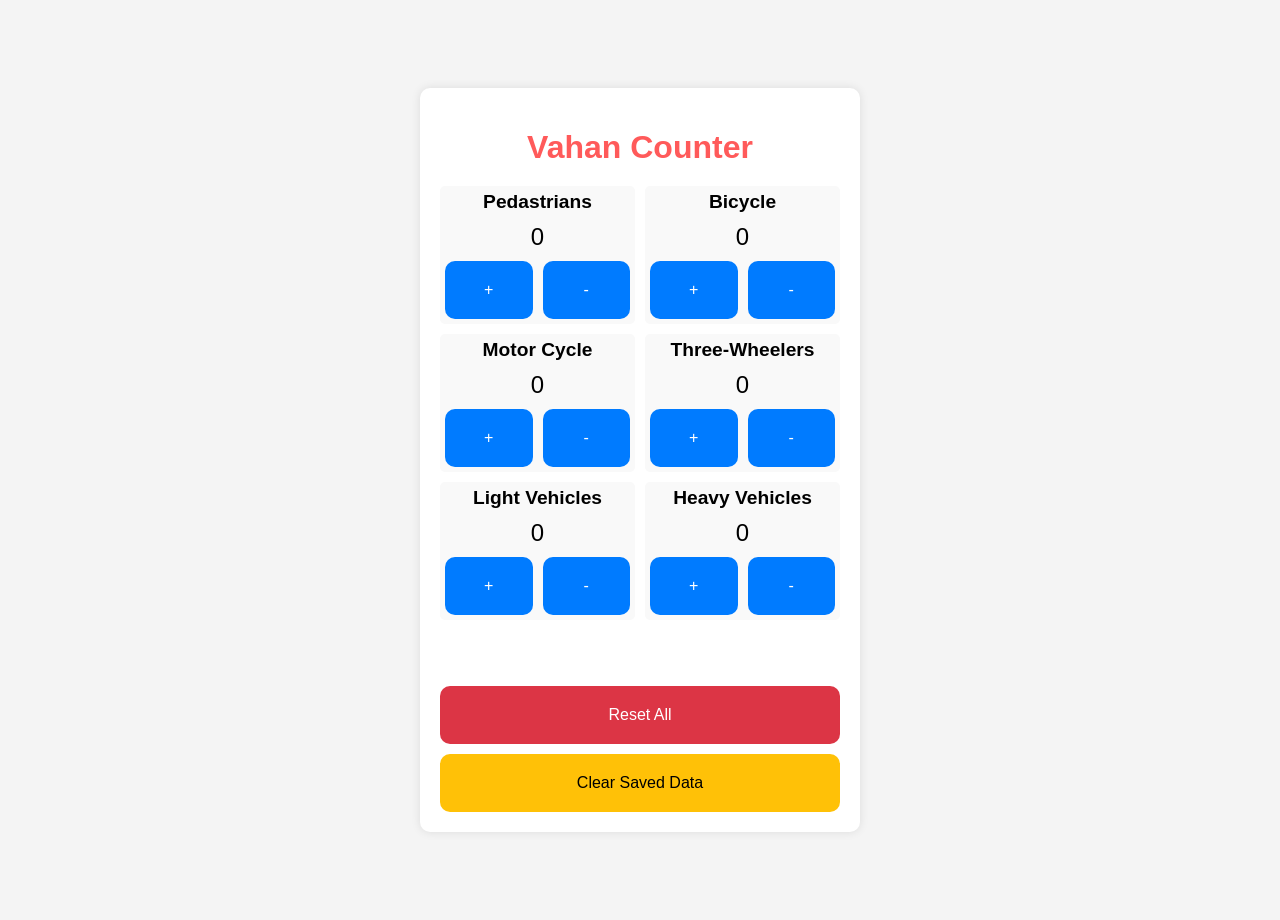
==== index1.html @ 2d7b7f66 "Add counting functions" ====
<!DOCTYPE html>
<html lang="en">
<head>
  <meta charset="UTF-8">
  <meta name="viewport" content="width=device-width, initial-scale=1.0">
  <title>Vahan Counter</title>
  <link rel="stylesheet" href="styles1.css">
</head>
<body>
  <div class="container">
    <h1 id="head">Vahan Counter</h1>
    <div class="counter">
      <div class="counter-item">
        <h2>Pedastrians</h2>
        <p id="pedestrian-count">0</p>
        <div class="button-group">
            <button onclick="increment('pedestrian-count')">+</button>
            <button onclick="decrement('pedestrian-count')">-</button>
        </div>
      </div>
      <div class="counter-item">
        <h2>Bicycle</h2>
        <p id="bicycle-count">0</p>
        <div class="button-group">
            <button onclick="increment('bicycle-count')">+</button>
            <button onclick="decrement('bicycle-count')">-</button>
        </div>
      </div>
      <div class="counter-item">
        <h2>Motor Cycle</h2>
        <p id="motor-count">0</p>
        <div class="button-group">
            <button onclick="increment('motor-count')">+</button>
            <button onclick="decrement('motor-count')">-</button>
        </div>
      </div>
      <div class="counter-item">
        <h2>Three-Wheelers</h2>
        <p id="auto-count">0</p>
        <div class="button-group">
            <button onclick="increment('auto-count')">+</button>
            <button onclick="decrement('auto-count')">-</button>
        </div>
      </div>
      <div class="counter-item">
        <h2>Light Vehicles</h2>
        <p id="light-count">0</p>
        <div class="button-group">
            <button onclick="increment('light-count')">+</button>
            <button onclick="decrement('light-count')">-</button>
        </div>
      </div>
      <div class="counter-item">
        <h2>Heavy Vehicles</h2>
        <p id="heavy-count">0</p>
        <div class="button-group">
            <button onclick="increment('heavy-count')">+</button>
            <button onclick="decrement('heavy-count')">-</button>
        </div>
      </div>
      <br><br>
    </div>
    <button class="reset-button" onclick="resetCounts()">Reset All</button>
    <button class="clear-button" onclick="clearStorage()">Clear Saved Data</button>
  </div>
  <script src="script1.js"></script>
</body>
</html>
---- styles1.css ----
body {
    font-family: Arial, sans-serif;
    background-color: #f4f4f4;
    margin: 0;
    padding: 0;
    display: flex;
    justify-content: center;
    align-items: center;
    min-height: 100vh;
    padding: 10px;
  }
  
  .container {
    background-color: #fff;
    padding: 20px;
    border-radius: 10px;
    box-shadow: 0 0 10px rgba(0, 0, 0, 0.1);
    text-align: center;
    width: 100%;
    max-width: 400px;
  }
  
  #head{
    margin-bottom: 20px;
    font-size: 2em;
    color: rgb(255, 90, 90);
  }
  h1 {
    margin-bottom: 20px;
    font-size: 1.5em;
  }
  
  .counter {
    display: grid;
    grid-template-columns: repeat(2, 1fr);
    gap: 10px;
    margin-bottom: 20px;
  }
  
  .counter-item {
    text-align: center;
    padding: 5px;
    background-color: #f9f9f9;
    border-radius: 5px;
  }
  
  h2 {
    margin: 0;
    font-size: 1.2em;
  }
  
  p {
    font-size: 1.5em;
    margin: 10px 0;
  }

  .button-group {
    display: flex;
    gap: 10px;
    justify-content: center;
  }
  
  button {
    background-color: #007bff;
    color: #fff;
    border: none;
    padding: 20px 20px;
    border-radius: 10px;
    cursor: pointer;
    font-size: 1em;
    width: 100%;
  }
  
  button:hover {
    background-color: #0056b3;
  }
  
  .reset-button {
    background-color: #dc3545;
    width: 100%;
  }
  
  .reset-button:hover {
    background-color: #c82333;
  }

  .clear-button {
    background-color: #ffc107;
    color: #000;
    width: 100%;
    margin-top: 10px;
  }
  
  .clear-button:hover {
    background-color: #e0a800;
  }
  
  /* Media Query for Smaller Screens */
  @media (max-width: 480px) {
    h1 {
      font-size: 1.2em;
    }
  
    .counter {
      grid-template-columns: 1fr;
    }
  
    .counter-item {
      padding: 8px;
    }
  
    h2 {
      font-size: 1em;
    }
  
    p {
      font-size: 1.2em;
    }
  
    button {
      padding: 8px 16px;
      font-size: 0.9em;
    }
  }
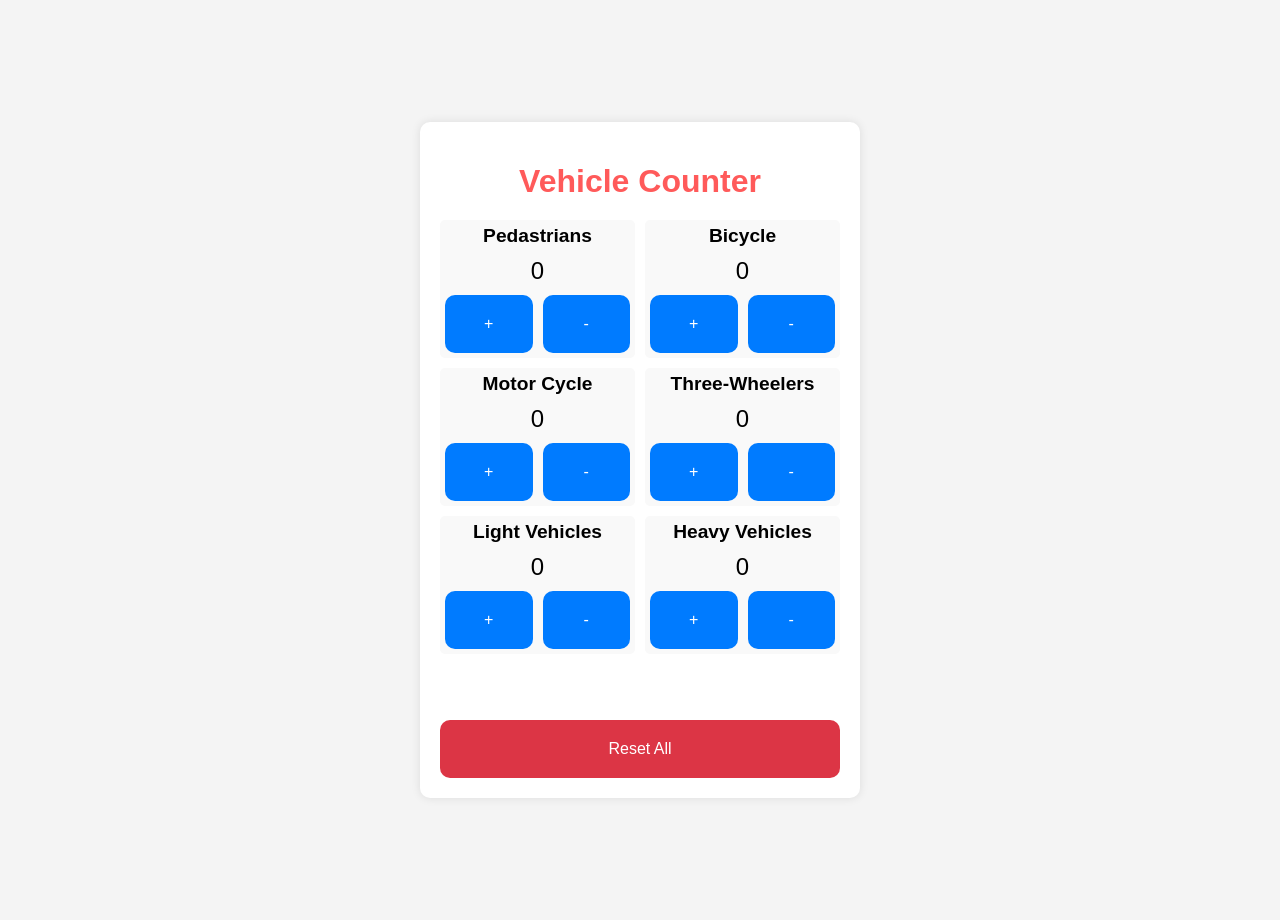
==== commit bc70d612: "redefined" ====
--- a/index1.html
+++ b/index1.html
@@ -3,12 +3,12 @@
 <head>
   <meta charset="UTF-8">
   <meta name="viewport" content="width=device-width, initial-scale=1.0">
-  <title>Vahan Counter</title>
+  <title>Vehicle and Pedestrian Counter</title>
   <link rel="stylesheet" href="styles1.css">
 </head>
 <body>
   <div class="container">
-    <h1 id="head">Vahan Counter</h1>
+    <h1 id="head">Vehicle Counter</h1>
     <div class="counter">
       <div class="counter-item">
         <h2>Pedastrians</h2>
@@ -61,7 +61,6 @@
       <br><br>
     </div>
     <button class="reset-button" onclick="resetCounts()">Reset All</button>
-    <button class="clear-button" onclick="clearStorage()">Clear Saved Data</button>
   </div>
   <script src="script1.js"></script>
 </body>
--- a/styles1.css
+++ b/styles1.css
@@ -1,4 +1,43 @@
 body {
+    font-family: Arial, sans-serif;
+    background-color: #f4f4f4;
+    margin: 0;
+    padding: 0;
+    display: flex;
+    justify-content: center;
+    align-items: center;
+    min-height: 100vh;
+    padding: 10px;
+  }
+  
+  .container {
+    background-color: #fff;
+    padding: 20px;
+    border-radius: 10px;
+    box-shadow: 0 0 10px rgba(0, 0, 0, 0.1);
+    text-align: center;
+    width: 100%;
+    max-width: 400px;
+  }
+  
+  #head{
+    margin-bottom: 20px;
+    font-size: 2em;
+    color: rgb(255, 90, 90);
+  }
+  h1 {
+    margin-bottom: 20px;
+    font-size: 1.5em;
+  }
+  
+  .counter {
+    display: grid;
+    grid-template-columns: repeat(2, 1fr);
+    gap: 10px;
+    margin-bottom: 20px;
+  }
+  
+  .counter-item {body {
     font-family: Arial, sans-serif;
     background-color: #f4f4f4;
     margin: 0;
@@ -83,6 +122,79 @@
   .reset-button:hover {
     background-color: #c82333;
   }
+  
+  /* Media Query for Smaller Screens */
+  @media (max-width: 480px) {
+    h1 {
+      font-size: 1.2em;
+    }
+  
+    .counter {
+      grid-template-columns: 1fr;
+    }
+  
+    .counter-item {
+      padding: 8px;
+    }
+  
+    h2 {
+      font-size: 1em;
+    }
+  
+    p {
+      font-size: 1.2em;
+    }
+  
+    button {
+      padding: 8px 16px;
+      font-size: 0.9em;
+    }
+  }
+    text-align: center;
+    padding: 5px;
+    background-color: #f9f9f9;
+    border-radius: 5px;
+  }
+  
+  h2 {
+    margin: 0;
+    font-size: 1.2em;
+  }
+  
+  p {
+    font-size: 1.5em;
+    margin: 10px 0;
+  }
+
+  .button-group {
+    display: flex;
+    gap: 10px;
+    justify-content: center;
+  }
+  
+  button {
+    background-color: #007bff;
+    color: #fff;
+    border: none;
+    padding: 20px 20px;
+    border-radius: 10px;
+    cursor: pointer;
+    font-size: 1em;
+    width: 100%;
+  }
+  
+  button:hover {
+    background-color: #0056b3;
+  }
+  
+  .reset-button {
+    background-color: #dc3545;
+    width: 100%;
+  }
+  
+  .reset-button:hover {
+    background-color: #c82333;
+  }
 
   .clear-button {
     background-color: #ffc107;
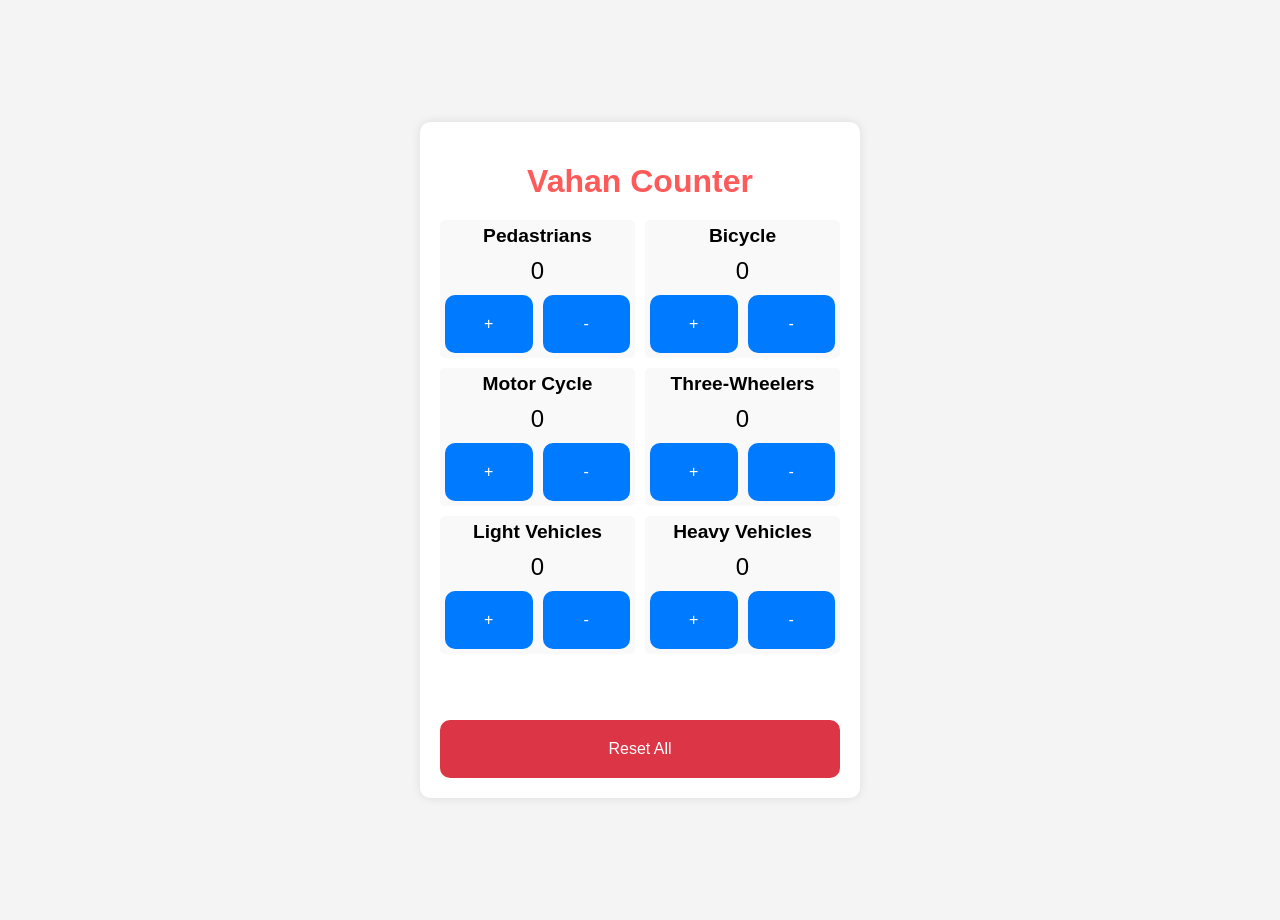
==== commit bd65c031: "name changed" ====
--- a/index1.html
+++ b/index1.html
@@ -3,12 +3,12 @@
 <head>
   <meta charset="UTF-8">
   <meta name="viewport" content="width=device-width, initial-scale=1.0">
-  <title>Vehicle and Pedestrian Counter</title>
+  <title>Vahan Counter</title>
   <link rel="stylesheet" href="styles1.css">
 </head>
 <body>
   <div class="container">
-    <h1 id="head">Vehicle Counter</h1>
+    <h1 id="head">Vahan Counter</h1>
     <div class="counter">
       <div class="counter-item">
         <h2>Pedastrians</h2>
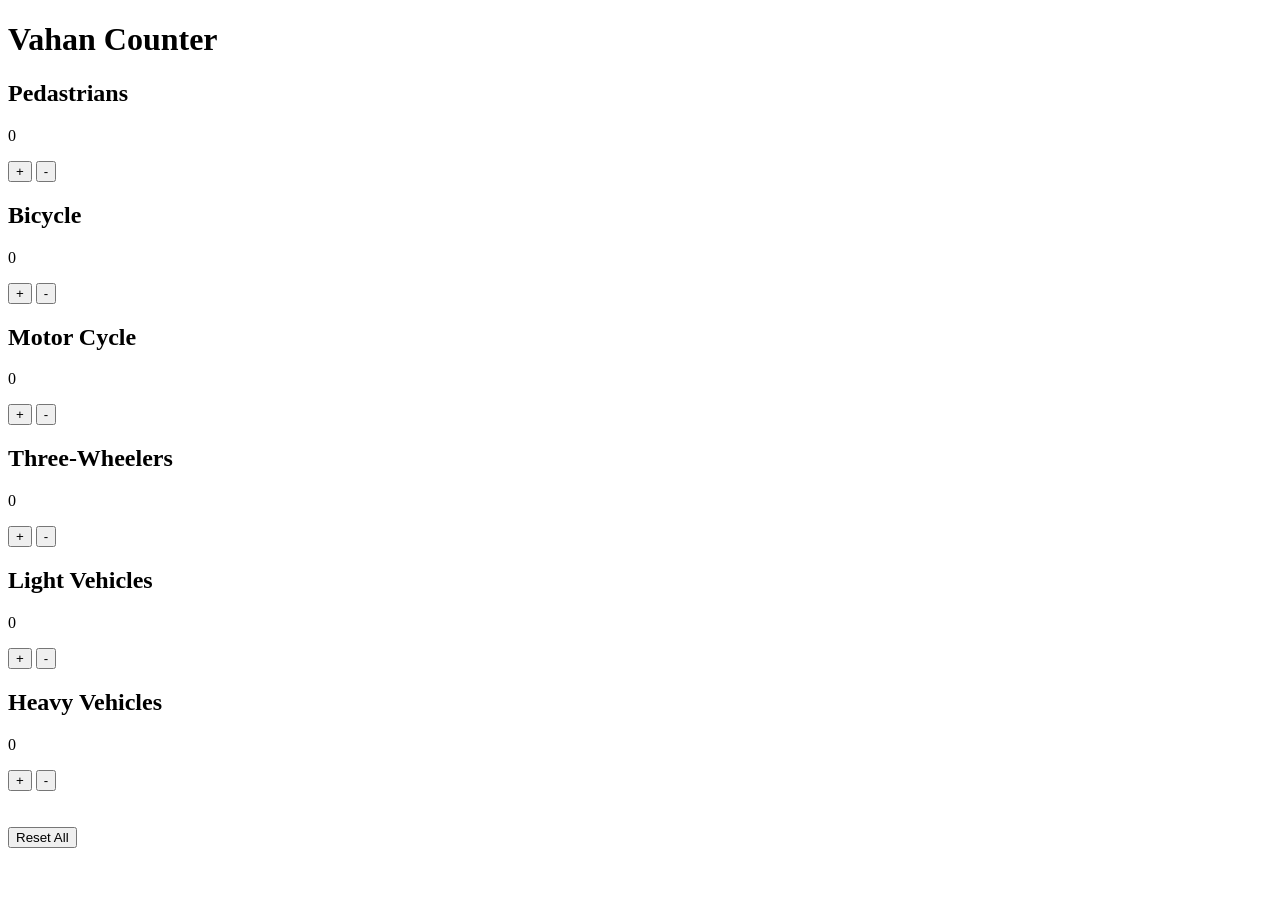
==== commit 026eab3d: "changed linkings" ====
--- a/index1.html
+++ b/index1.html
@@ -4,7 +4,7 @@
   <meta charset="UTF-8">
   <meta name="viewport" content="width=device-width, initial-scale=1.0">
   <title>Vahan Counter</title>
-  <link rel="stylesheet" href="styles1.css">
+  <link rel="stylesheet" href="/Vahan-Counter/styles1.css">
 </head>
 <body>
   <div class="container">
@@ -62,6 +62,6 @@
     </div>
     <button class="reset-button" onclick="resetCounts()">Reset All</button>
   </div>
-  <script src="script1.js"></script>
+  <script src="/Vahan-Counter/script1.js"></script>
 </body>
 </html>
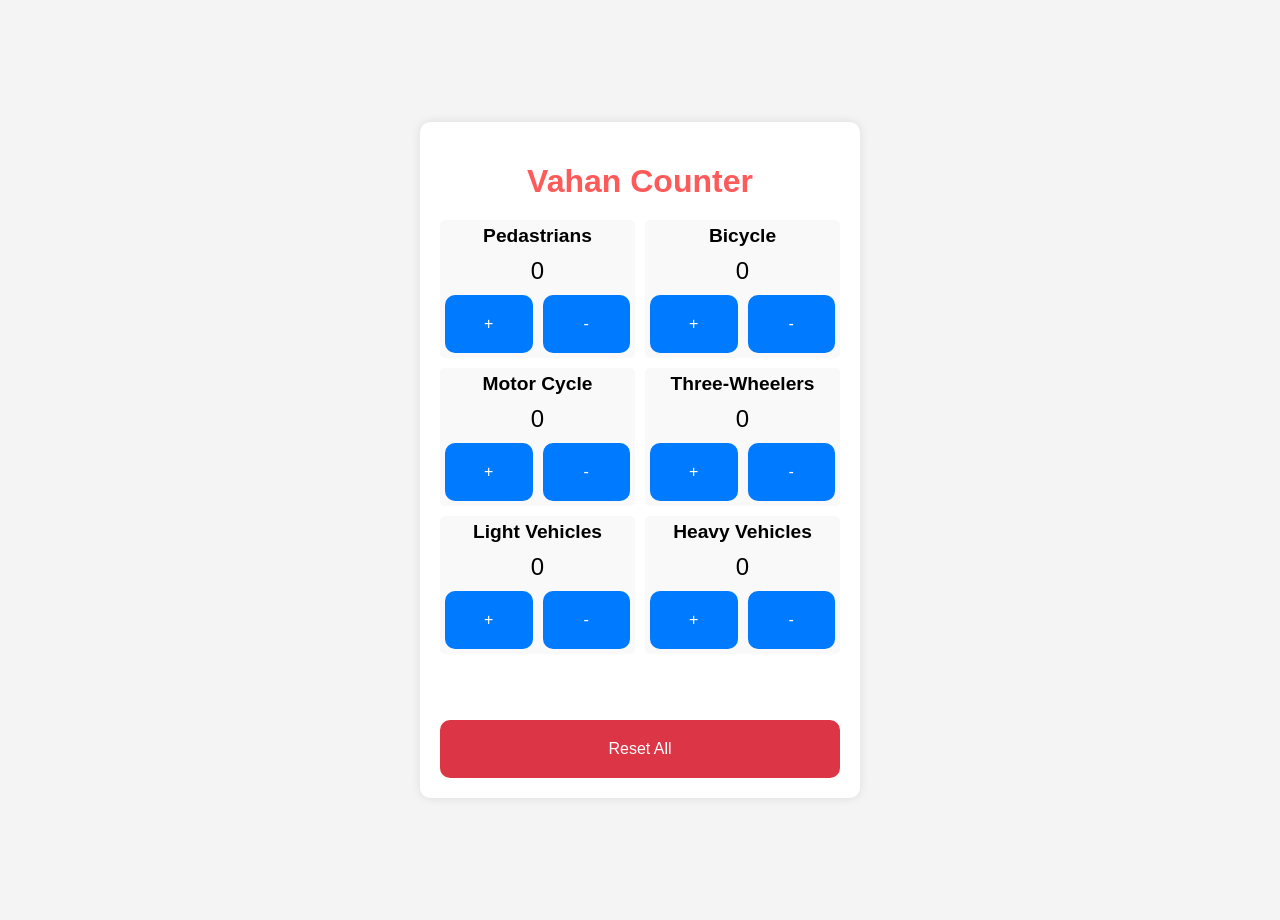
==== commit c69b53ad: "changed linkings" ====
--- a/index1.html
+++ b/index1.html
@@ -4,7 +4,7 @@
   <meta charset="UTF-8">
   <meta name="viewport" content="width=device-width, initial-scale=1.0">
   <title>Vahan Counter</title>
-  <link rel="stylesheet" href="/Vahan-Counter/styles1.css">
+  <link rel="stylesheet" href="./styles1.css">
 </head>
 <body>
   <div class="container">
@@ -62,6 +62,6 @@
     </div>
     <button class="reset-button" onclick="resetCounts()">Reset All</button>
   </div>
-  <script src="/Vahan-Counter/script1.js"></script>
+  <script src="./script1.js"></script>
 </body>
 </html>
--- a/styles1.css
+++ b/styles1.css
@@ -0,0 +1,236 @@
+body {
+    font-family: Arial, sans-serif;
+    background-color: #f4f4f4;
+    margin: 0;
+    padding: 0;
+    display: flex;
+    justify-content: center;
+    align-items: center;
+    min-height: 100vh;
+    padding: 10px;
+  }
+  
+  .container {
+    background-color: #fff;
+    padding: 20px;
+    border-radius: 10px;
+    box-shadow: 0 0 10px rgba(0, 0, 0, 0.1);
+    text-align: center;
+    width: 100%;
+    max-width: 400px;
+  }
+  
+  #head{
+    margin-bottom: 20px;
+    font-size: 2em;
+    color: rgb(255, 90, 90);
+  }
+  h1 {
+    margin-bottom: 20px;
+    font-size: 1.5em;
+  }
+  
+  .counter {
+    display: grid;
+    grid-template-columns: repeat(2, 1fr);
+    gap: 10px;
+    margin-bottom: 20px;
+  }
+  
+  .counter-item {body {
+    font-family: Arial, sans-serif;
+    background-color: #f4f4f4;
+    margin: 0;
+    padding: 0;
+    display: flex;
+    justify-content: center;
+    align-items: center;
+    min-height: 100vh;
+    padding: 10px;
+  }
+  
+  .container {
+    background-color: #fff;
+    padding: 20px;
+    border-radius: 10px;
+    box-shadow: 0 0 10px rgba(0, 0, 0, 0.1);
+    text-align: center;
+    width: 100%;
+    max-width: 400px;
+  }
+  
+  #head{
+    margin-bottom: 20px;
+    font-size: 2em;
+    color: rgb(255, 90, 90);
+  }
+  h1 {
+    margin-bottom: 20px;
+    font-size: 1.5em;
+  }
+  
+  .counter {
+    display: grid;
+    grid-template-columns: repeat(2, 1fr);
+    gap: 10px;
+    margin-bottom: 20px;
+  }
+  
+  .counter-item {
+    text-align: center;
+    padding: 5px;
+    background-color: #f9f9f9;
+    border-radius: 5px;
+  }
+  
+  h2 {
+    margin: 0;
+    font-size: 1.2em;
+  }
+  
+  p {
+    font-size: 1.5em;
+    margin: 10px 0;
+  }
+
+  .button-group {
+    display: flex;
+    gap: 10px;
+    justify-content: center;
+  }
+  
+  button {
+    background-color: #007bff;
+    color: #fff;
+    border: none;
+    padding: 20px 20px;
+    border-radius: 10px;
+    cursor: pointer;
+    font-size: 1em;
+    width: 100%;
+  }
+  
+  button:hover {
+    background-color: #0056b3;
+  }
+  
+  .reset-button {
+    background-color: #dc3545;
+    width: 100%;
+  }
+  
+  .reset-button:hover {
+    background-color: #c82333;
+  }
+  
+  /* Media Query for Smaller Screens */
+  @media (max-width: 480px) {
+    h1 {
+      font-size: 1.2em;
+    }
+  
+    .counter {
+      grid-template-columns: 1fr;
+    }
+  
+    .counter-item {
+      padding: 8px;
+    }
+  
+    h2 {
+      font-size: 1em;
+    }
+  
+    p {
+      font-size: 1.2em;
+    }
+  
+    button {
+      padding: 8px 16px;
+      font-size: 0.9em;
+    }
+  }
+    text-align: center;
+    padding: 5px;
+    background-color: #f9f9f9;
+    border-radius: 5px;
+  }
+  
+  h2 {
+    margin: 0;
+    font-size: 1.2em;
+  }
+  
+  p {
+    font-size: 1.5em;
+    margin: 10px 0;
+  }
+
+  .button-group {
+    display: flex;
+    gap: 10px;
+    justify-content: center;
+  }
+  
+  button {
+    background-color: #007bff;
+    color: #fff;
+    border: none;
+    padding: 20px 20px;
+    border-radius: 10px;
+    cursor: pointer;
+    font-size: 1em;
+    width: 100%;
+  }
+  
+  button:hover {
+    background-color: #0056b3;
+  }
+  
+  .reset-button {
+    background-color: #dc3545;
+    width: 100%;
+  }
+  
+  .reset-button:hover {
+    background-color: #c82333;
+  }
+
+  .clear-button {
+    background-color: #ffc107;
+    color: #000;
+    width: 100%;
+    margin-top: 10px;
+  }
+  
+  .clear-button:hover {
+    background-color: #e0a800;
+  }
+  
+  /* Media Query for Smaller Screens */
+  @media (max-width: 480px) {
+    h1 {
+      font-size: 1.2em;
+    }
+  
+    .counter {
+      grid-template-columns: 1fr;
+    }
+  
+    .counter-item {
+      padding: 8px;
+    }
+  
+    h2 {
+      font-size: 1em;
+    }
+  
+    p {
+      font-size: 1.2em;
+    }
+  
+    button {
+      padding: 8px 16px;
+      font-size: 0.9em;
+    }
+  }
